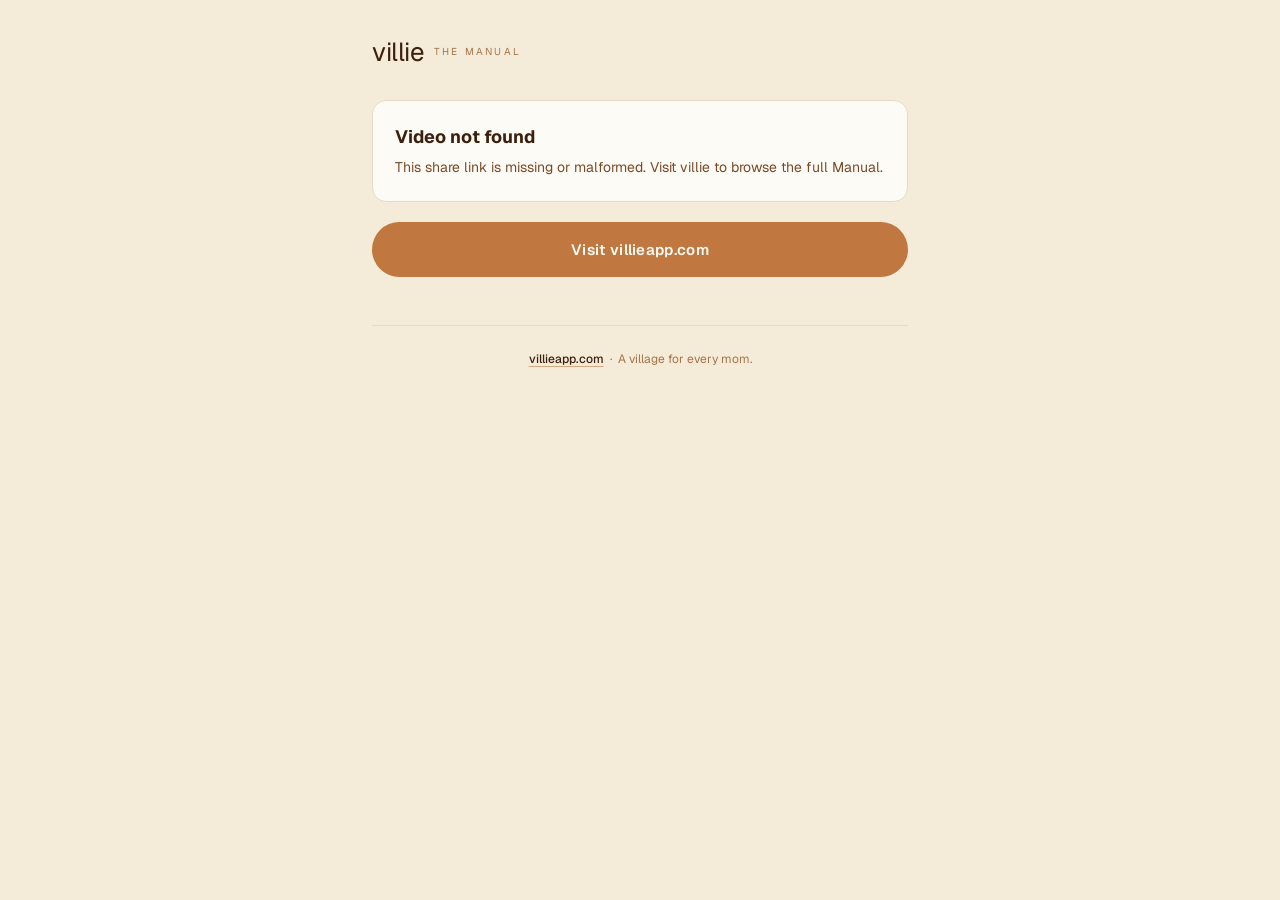
==== m/index.html @ d13c7e8d "brand: rebuild the site on the R2 identity and the real MVP Two problems at once. The site was two b" ====
<!DOCTYPE html>
<html lang="en">
<head>
  <meta charset="UTF-8" />
  <meta name="viewport" content="width=device-width, initial-scale=1.0" />
  <title>villie · The Manual</title>
  <meta name="description" content="Short 2-minute videos for tired parents — peer-tested, clinician-handoff grade. Watch in the villie app." />
  <meta name="theme-color" content="#F4ECD8" />

  <!-- Open Graph (static for V1; per-video previews need an edge function
       that renders this HTML server-side — flagged as follow-up).  -->
  <meta property="og:title" content="villie · The Manual" />
  <meta property="og:description" content="Short videos for tired parents. Two minutes or less. Real, useful, sleep-deprivation-proof." />
  <meta property="og:type" content="website" />
  <!-- Share card: the 1200x630 brand card, not the transparent wordmark. A
       transparent 1182x827 PNG letterboxes and composites to black on
       dark-mode iMessage/Twitter clients. -->
  <meta property="og:image" content="https://villieapp.com/og-image.jpg" />
  <meta property="og:image:type" content="image/jpeg" />
  <meta property="og:image:width" content="1200" />
  <meta property="og:image:height" content="630" />
  <meta property="og:image:alt" content="villie - a village for every mom" />
  <meta name="twitter:card" content="summary_large_image" />
  <meta name="twitter:title" content="villie · The Manual" />
  <meta name="twitter:description" content="Short videos for tired parents." />
  <meta name="twitter:image" content="https://villieapp.com/og-image.jpg" />

  <link rel="preconnect" href="https://fonts.googleapis.com" />
  <link rel="preconnect" href="https://fonts.gstatic.com" crossorigin />
  <!-- Brand typeface: Geist, per the Complete Brand Guidelines. -->
  <link href="https://fonts.googleapis.com/css2?family=Geist:wght@400;500;600&display=swap" rel="stylesheet" />

  <style>
    /* Brand-aligned tokens copied from styles.css for self-containment.
       This page lives at /m/ and we keep it standalone so a broken
       sibling stylesheet can't 404 it. */
    :root {
      --cream:     #F4ECD8;
      --paper:     #FDFBF6;
      --parchment: #EAE0C8;
      --card:      #FEFAF6;
      --butter:    #FAD080;
      --cinnamon:  #C07840;
      --cinnamon-dk: #9F5F30;
      --caramel:   #D4A880;
      --cocoa:     #3D1F0E;
      --walnut:    #7A4A28;
      --amber:     #A77349;
      --border:    #E5DBC4;
    }
    * { box-sizing: border-box; }
    html, body {
      margin: 0; padding: 0;
      background: var(--cream); color: var(--cocoa);
      font-family: 'Geist', -apple-system, BlinkMacSystemFont, 'Segoe UI', sans-serif;
      font-size: 16px; line-height: 1.55;
      -webkit-font-smoothing: antialiased;
    }
    a { color: var(--cinnamon); text-decoration: none; }
    a:hover { color: var(--cinnamon-dk); }

    .wrap {
      max-width: 580px; margin: 0 auto; padding: 32px 22px 64px;
    }

    /* Top brand row — minimal wordmark only. Matches the app's restrained
       header weight. */
    .brand {
      display: flex; align-items: center; gap: 10px;
      margin-bottom: 28px;
    }
    .brand-mark {
      font-family: 'Geist', -apple-system, BlinkMacSystemFont, 'Segoe UI', sans-serif;
      font-size: 26px; color: var(--cocoa); letter-spacing: -0.5px;
    }
    .brand-eyebrow {
      font-family: 'Geist', -apple-system, BlinkMacSystemFont, sans-serif;
      font-size: 10px; color: var(--amber); letter-spacing: 0.22em;
      text-transform: uppercase;
    }

    /* Thumbnail block. 16:9 with the duration badge bottom-right, identical
       shape to the in-app card so the share feels like a real preview. */
    .thumb-wrap {
      position: relative;
      width: 100%; aspect-ratio: 16/9;
      border-radius: 14px; overflow: hidden;
      background: #1a1a1a;
      box-shadow: 0 6px 18px rgba(61,31,14,0.10);
      margin-bottom: 20px;
    }
    .thumb-wrap img { width: 100%; height: 100%; object-fit: cover; display: block; }
    .duration {
      position: absolute; right: 10px; bottom: 10px;
      background: rgba(0,0,0,0.72); color: var(--paper);
      font-size: 12px; font-weight: 600; letter-spacing: 0.02em;
      padding: 4px 8px; border-radius: 6px;
    }
    /* Loading skeleton uses the same shape so layout doesn't shift when
       metadata arrives. */
    .thumb-skel {
      background: linear-gradient(110deg, var(--parchment) 30%, var(--paper) 50%, var(--parchment) 70%);
      background-size: 200% 100%;
      animation: shimmer 1.6s ease-in-out infinite;
    }
    @keyframes shimmer {
      0%   { background-position: 200% 0; }
      100% { background-position: -200% 0; }
    }

    .eyebrow {
      font-family: 'Geist', -apple-system, BlinkMacSystemFont, sans-serif;
      font-size: 11px; color: var(--amber); letter-spacing: 0.22em;
      text-transform: uppercase; margin-bottom: 8px;
    }
    h1.title {
      font-family: 'Geist', -apple-system, BlinkMacSystemFont, 'Segoe UI', sans-serif;
      font-weight: 700; font-size: 30px; line-height: 1.15;
      color: var(--cocoa); margin: 0 0 12px;
      letter-spacing: -0.01em;
    }
    p.description {
      font-size: 15px; line-height: 1.6;
      color: var(--walnut); margin: 0 0 28px;
    }

    /* "Open in villie" — primary cinnamon pill. Tap on iOS will attempt
       the universal-link deep-link (when configured) and otherwise route
       to the App Store. */
    .cta-primary {
      display: block; width: 100%; padding: 16px 20px;
      background: var(--cinnamon); color: var(--paper);
      font-family: 'Geist', -apple-system, BlinkMacSystemFont, 'Segoe UI', sans-serif;
      font-weight: 600; font-size: 15px; letter-spacing: 0.02em;
      text-align: center; border-radius: 999px;
      border: none; cursor: pointer; text-decoration: none;
      transition: background 0.18s ease;
    }
    .cta-primary:hover { background: var(--cinnamon-dk); color: var(--paper); }
    .cta-primary:active { transform: translateY(1px); }

    /* "Get the app" — secondary, lower weight. */
    .cta-secondary {
      display: block; width: 100%; padding: 14px 20px;
      background: transparent; color: var(--cocoa);
      font-family: 'Geist', -apple-system, BlinkMacSystemFont, 'Segoe UI', sans-serif;
      font-weight: 600; font-size: 14px;
      text-align: center; border-radius: 999px;
      border: 1.5px solid var(--border); cursor: pointer; text-decoration: none;
      margin-top: 10px;
    }
    .cta-secondary:hover { background: var(--paper); }

    .hint {
      font-size: 12px; color: var(--amber); text-align: center;
      margin-top: 14px; line-height: 1.5;
    }

    /* Error state — keeps brand tone, doesn't read alarmist. */
    .error-box {
      padding: 22px; background: var(--paper);
      border: 1px solid var(--border); border-radius: 14px;
      margin-bottom: 20px;
    }
    .error-box h2 {
      font-family: 'Geist', -apple-system, BlinkMacSystemFont, 'Segoe UI', sans-serif; font-size: 18px;
      margin: 0 0 6px; color: var(--cocoa);
    }
    .error-box p { margin: 0; font-size: 14px; color: var(--walnut); }

    .footer {
      margin-top: 48px; padding-top: 24px;
      border-top: 1px solid var(--border);
      text-align: center; font-size: 12px; color: var(--amber);
    }
    .footer a {
      color: var(--cocoa); font-weight: 500; text-decoration: underline;
      text-decoration-color: var(--caramel); text-underline-offset: 3px;
    }
  </style>
</head>
<body>
  <div class="wrap">
    <div class="brand">
      <span class="brand-mark">villie</span>
      <span class="brand-eyebrow">The Manual</span>
    </div>

    <!-- Mounted by script.js. The skeleton thumbnail keeps the layout from
         jumping when metadata arrives ~150ms after first paint. -->
    <div id="root">
      <div class="thumb-wrap thumb-skel" id="thumb">
        <span class="duration" id="duration" style="display:none"></span>
      </div>
      <div class="eyebrow" id="eyebrow"></div>
      <h1 class="title" id="title">&nbsp;</h1>
      <p class="description" id="description"></p>

      <a class="cta-primary" id="cta-open" href="#" style="display:none">Open in villie</a>
      <a class="cta-secondary" id="cta-app" href="#" style="display:none">Get the app</a>
      <div class="hint" id="hint" style="display:none">
        The full library is in the villie app. New videos drop weekly.
      </div>
    </div>

    <div class="footer">
      <a href="/">villieapp.com</a>
      &nbsp;·&nbsp; A village for every mom.
    </div>
  </div>

  <script>
    // ─── Supabase anon-callable RPC ───
    // The anon key is intentionally public; RLS + the RPC's review_status
    // gate restrict what it can read. This page reads ONE public field per
    // video; no per-user state is ever exposed to anon.
    const SUPABASE_URL = 'https://albyndcruwopulazvpjs.supabase.co';
    const SUPABASE_ANON_KEY = 'sb_publishable_zBiBB7U-7BGuAcfMfivMcQ_IRuYo4yj';

    function getVideoId() {
      // Accept any of these shapes (in order of priority):
      //   /m/?v=<uuid>        — canonical (current mobile share URL)
      //   /m/?id=<uuid>       — forgiving alias
      //   /manual/v/<uuid>    — path-style URL (the original share-URL
      //                          shape we shipped in an earlier mobile
      //                          build; any old shares pasted around
      //                          still land somewhere sane)
      const UUID_RE = /^[0-9a-f]{8}-[0-9a-f]{4}-[0-9a-f]{4}-[0-9a-f]{4}-[0-9a-f]{12}$/i;
      const params = new URLSearchParams(window.location.search);
      const fromQuery = params.get('v') || params.get('id');
      if (fromQuery && UUID_RE.test(fromQuery)) return fromQuery;

      const m = window.location.pathname.match(/\/manual\/v\/([0-9a-f-]+)/i);
      if (m && UUID_RE.test(m[1])) return m[1];

      return null;
    }

    function formatDuration(s) {
      s = Math.max(0, Math.floor(s || 0));
      const m = Math.floor(s / 60);
      const r = s % 60;
      return m + ':' + String(r).padStart(2, '0');
    }

    function showError(title, body) {
      const root = document.getElementById('root');
      root.innerHTML =
        '<div class="error-box">' +
          '<h2>' + title + '</h2>' +
          '<p>' + body + '</p>' +
        '</div>' +
        '<a class="cta-primary" href="/">Visit villieapp.com</a>';
    }

    async function fetchVideoMeta(id) {
      const url = SUPABASE_URL + '/rest/v1/rpc/get_manual_video_share_meta';
      const res = await fetch(url, {
        method: 'POST',
        headers: {
          'Content-Type': 'application/json',
          'apikey': SUPABASE_ANON_KEY,
          'Authorization': 'Bearer ' + SUPABASE_ANON_KEY,
        },
        body: JSON.stringify({ p_video_id: id }),
      });
      if (!res.ok) {
        throw new Error('Request failed: ' + res.status);
      }
      const rows = await res.json();
      return Array.isArray(rows) && rows.length > 0 ? rows[0] : null;
    }

    function buildCtaUrls(videoId) {
      // Deep link into the app via custom URL scheme (works on iOS once
      // Associated Domains is configured; for now we still fall through
      // to App Store if the scheme handler isn't installed).
      const deepLink = 'villie://manual/v/' + videoId;
      // App Store fallback. Update to the real App Store ID once we have one.
      const appStore = 'https://apps.apple.com/app/villie';
      return { deepLink, appStore };
    }

    async function main() {
      const id = getVideoId();
      if (!id) {
        showError('Video not found', 'This share link is missing or malformed. Visit villie to browse the full Manual.');
        return;
      }

      let meta;
      try {
        meta = await fetchVideoMeta(id);
      } catch (e) {
        showError('Couldn’t load this video', 'Please check your connection and try again, or open villie directly.');
        return;
      }

      if (!meta) {
        showError('Video unavailable', 'This video is either pending review or no longer available. The full Manual is in the villie app.');
        return;
      }

      // Update document title + meta tags so OG previews mid-fetch are
      // slightly better than the static fallback. Real crawlers won't
      // wait for JS, so this only helps users who tap the share link.
      document.title = 'villie · ' + meta.title;
      const desc = document.querySelector('meta[name="description"]');
      if (desc && meta.description) desc.setAttribute('content', meta.description);

      // Thumbnail
      const thumb = document.getElementById('thumb');
      thumb.classList.remove('thumb-skel');
      if (meta.thumbnail_url) {
        const img = document.createElement('img');
        img.src = meta.thumbnail_url;
        img.alt = meta.title;
        thumb.insertBefore(img, thumb.firstChild);
      }
      const dur = document.getElementById('duration');
      dur.textContent = formatDuration(meta.duration_seconds);
      dur.style.display = '';

      // Text
      document.getElementById('eyebrow').textContent =
        (meta.audience === 'mom' ? 'FOR MOM' : 'FOR BABY') +
        '  ·  ' +
        String(meta.category || '').toUpperCase();
      document.getElementById('title').textContent = meta.title;
      document.getElementById('description').textContent = meta.description || '';

      // CTAs
      const { deepLink, appStore } = buildCtaUrls(id);
      const open = document.getElementById('cta-open');
      const get  = document.getElementById('cta-app');
      open.href = deepLink;
      open.style.display = '';
      get.href = appStore;
      get.textContent = 'Get the villie app';
      get.style.display = '';
      document.getElementById('hint').style.display = '';
    }

    main();
  </script>
</body>
</html>
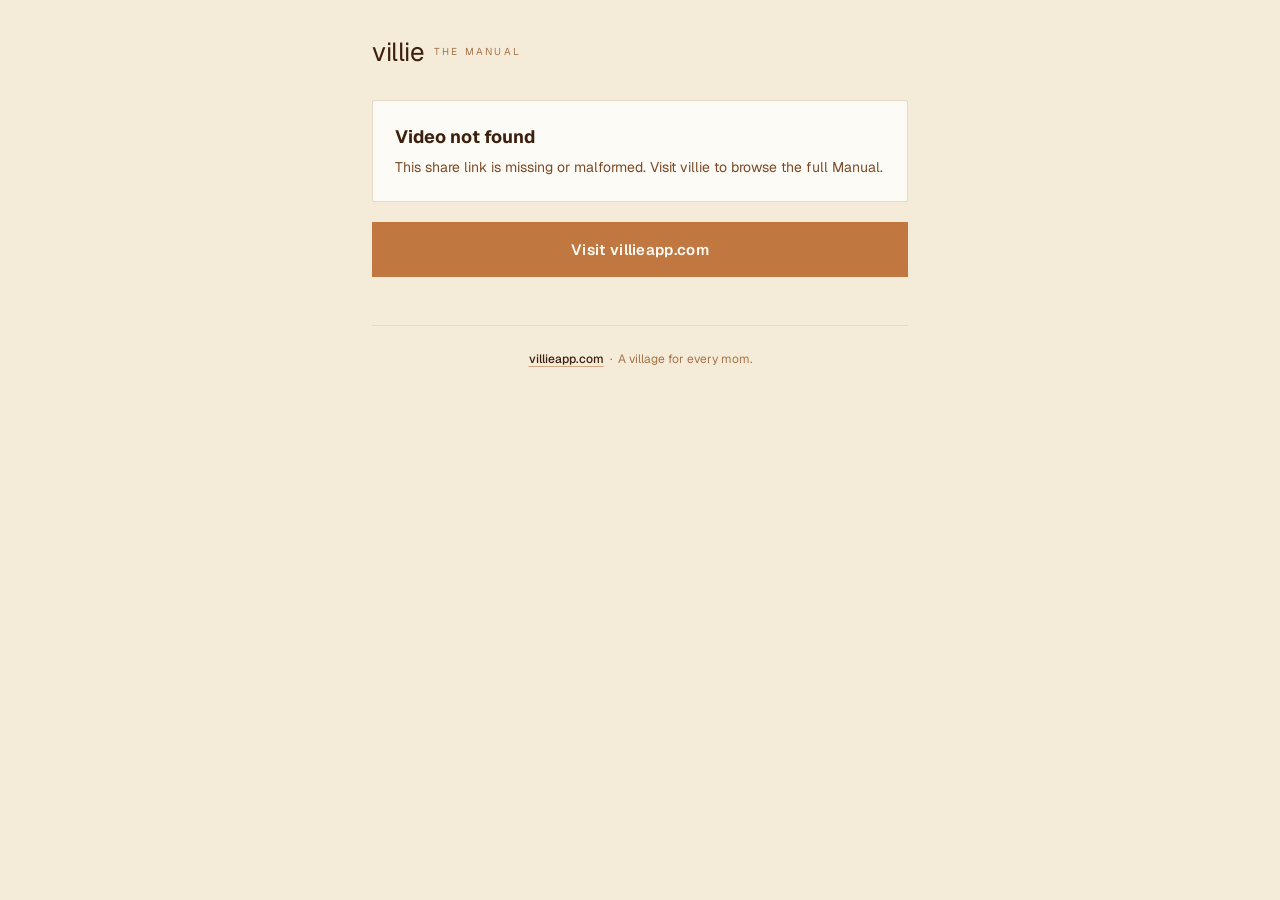
==== commit 9b471ff9: "design: square the pills on /auth/confirm, /m and /onboard The landing was de-pilled but these three" ====
--- a/m/index.html
+++ b/m/index.html
@@ -84,7 +84,7 @@
     .thumb-wrap {
       position: relative;
       width: 100%; aspect-ratio: 16/9;
-      border-radius: 14px; overflow: hidden;
+      border-radius: 2px; overflow: hidden;
       background: #1a1a1a;
       box-shadow: 0 6px 18px rgba(61,31,14,0.10);
       margin-bottom: 20px;
@@ -132,7 +132,7 @@
       background: var(--cinnamon); color: var(--paper);
       font-family: 'Geist', -apple-system, BlinkMacSystemFont, 'Segoe UI', sans-serif;
       font-weight: 600; font-size: 15px; letter-spacing: 0.02em;
-      text-align: center; border-radius: 999px;
+      text-align: center; border-radius: 0;
       border: none; cursor: pointer; text-decoration: none;
       transition: background 0.18s ease;
     }
@@ -145,7 +145,7 @@
       background: transparent; color: var(--cocoa);
       font-family: 'Geist', -apple-system, BlinkMacSystemFont, 'Segoe UI', sans-serif;
       font-weight: 600; font-size: 14px;
-      text-align: center; border-radius: 999px;
+      text-align: center; border-radius: 0;
       border: 1.5px solid var(--border); cursor: pointer; text-decoration: none;
       margin-top: 10px;
     }
@@ -159,7 +159,7 @@
     /* Error state — keeps brand tone, doesn't read alarmist. */
     .error-box {
       padding: 22px; background: var(--paper);
-      border: 1px solid var(--border); border-radius: 14px;
+      border: 1px solid var(--border); border-radius: 2px;
       margin-bottom: 20px;
     }
     .error-box h2 {
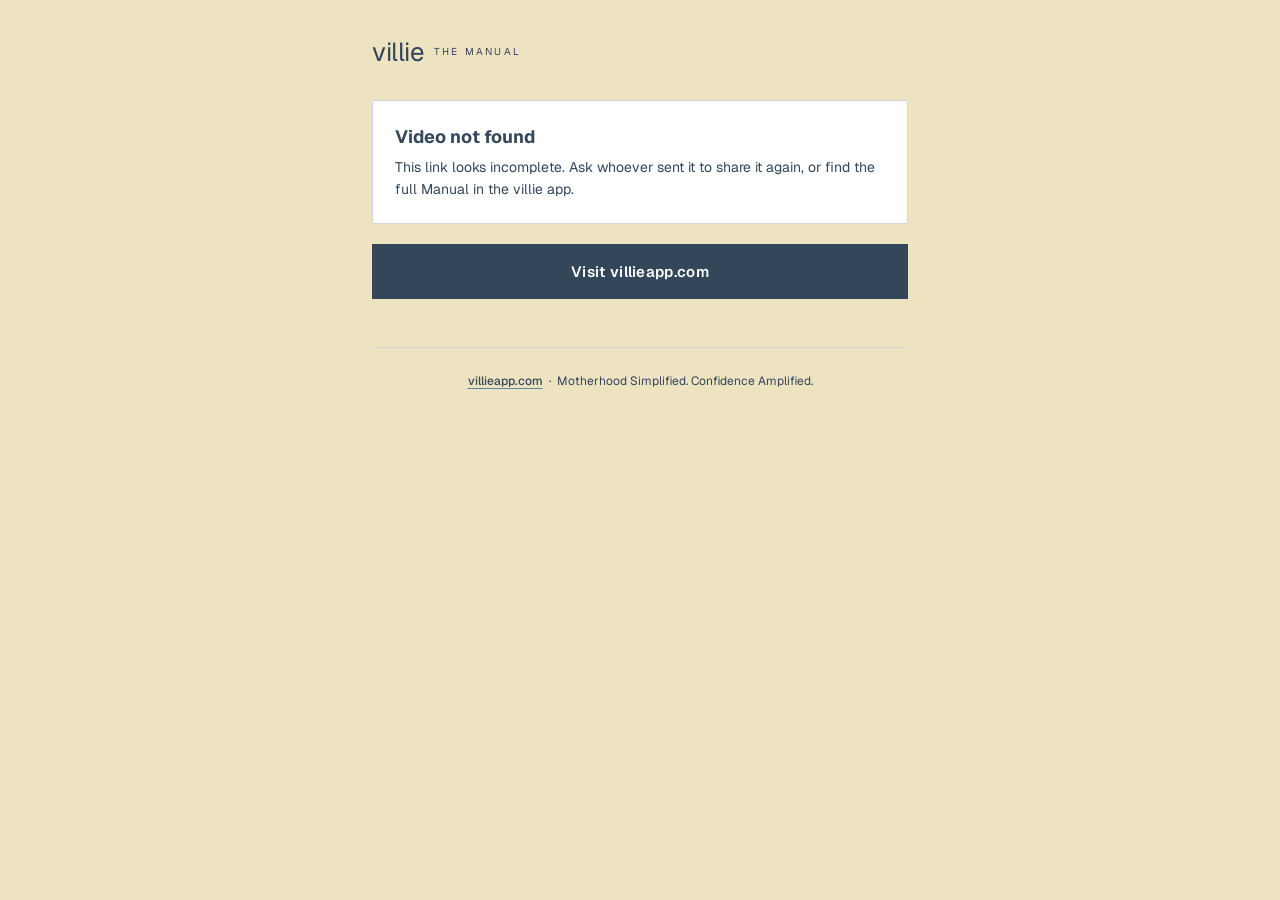
==== commit 7d684dfc: "/m: R2 palette and current copy; one title pattern across pages /m was still on the previous warm pa" ====
--- a/m/index.html
+++ b/m/index.html
@@ -4,13 +4,13 @@
   <meta charset="UTF-8" />
   <meta name="viewport" content="width=device-width, initial-scale=1.0" />
   <title>villie · The Manual</title>
-  <meta name="description" content="Short 2-minute videos for tired parents — peer-tested, clinician-handoff grade. Watch in the villie app." />
-  <meta name="theme-color" content="#F4ECD8" />
+  <meta name="description" content="A short video from the Manual, villie's week-by-week guide to your baby's first year. Watch it in the villie app." />
+  <meta name="theme-color" content="#EEE3C0" />
 
   <!-- Open Graph (static for V1; per-video previews need an edge function
        that renders this HTML server-side — flagged as follow-up).  -->
   <meta property="og:title" content="villie · The Manual" />
-  <meta property="og:description" content="Short videos for tired parents. Two minutes or less. Real, useful, sleep-deprivation-proof." />
+  <meta property="og:description" content="A short video from the Manual, the week-by-week guide to your baby's first year." />
   <meta property="og:type" content="website" />
   <!-- Share card: the 1200x630 brand card, not the transparent wordmark. A
        transparent 1182x827 PNG letterboxes and composites to black on
@@ -19,10 +19,10 @@
   <meta property="og:image:type" content="image/jpeg" />
   <meta property="og:image:width" content="1200" />
   <meta property="og:image:height" content="630" />
-  <meta property="og:image:alt" content="villie - a village for every mom" />
+  <meta property="og:image:alt" content="villie: Motherhood Simplified. Confidence Amplified." />
   <meta name="twitter:card" content="summary_large_image" />
   <meta name="twitter:title" content="villie · The Manual" />
-  <meta name="twitter:description" content="Short videos for tired parents." />
+  <meta name="twitter:description" content="A short video from the villie Manual." />
   <meta name="twitter:image" content="https://villieapp.com/og-image.jpg" />
 
   <link rel="preconnect" href="https://fonts.googleapis.com" />
@@ -34,19 +34,21 @@
     /* Brand-aligned tokens copied from styles.css for self-containment.
        This page lives at /m/ and we keep it standalone so a broken
        sibling stylesheet can't 404 it. */
+    /* R2 palette. The names are the previous warm palette's, kept so the
+       rules below need no edits; the values are the brand's. */
     :root {
-      --cream:     #F4ECD8;
-      --paper:     #FDFBF6;
-      --parchment: #EAE0C8;
-      --card:      #FEFAF6;
-      --butter:    #FAD080;
-      --cinnamon:  #C07840;
-      --cinnamon-dk: #9F5F30;
-      --caramel:   #D4A880;
-      --cocoa:     #3D1F0E;
-      --walnut:    #7A4A28;
-      --amber:     #A77349;
-      --border:    #E5DBC4;
+      --cream:     #EEE3C0;  /* champagne */
+      --paper:     #FFFFFF;
+      --parchment: #EDEFF7;  /* cloud */
+      --card:      #FFFFFF;
+      --butter:    #EEE3C0;
+      --cinnamon:  #33465A;  /* ink: the action colour */
+      --cinnamon-dk: #26354A;
+      --caramel:   #6083A3;  /* glaucous */
+      --cocoa:     #33465A;
+      --walnut:    #33465A;
+      --amber:     #33465A;
+      --border:    #D3D6E0;  /* smoke */
     }
     * { box-sizing: border-box; }
     html, body {
@@ -86,7 +88,7 @@
       width: 100%; aspect-ratio: 16/9;
       border-radius: 2px; overflow: hidden;
       background: #1a1a1a;
-      box-shadow: 0 6px 18px rgba(61,31,14,0.10);
+      box-shadow: 0 6px 18px rgba(51,70,90,0.10);
       margin-bottom: 20px;
     }
     .thumb-wrap img { width: 100%; height: 100%; object-fit: cover; display: block; }
@@ -199,13 +201,13 @@
       <a class="cta-primary" id="cta-open" href="#" style="display:none">Open in villie</a>
       <a class="cta-secondary" id="cta-app" href="#" style="display:none">Get the app</a>
       <div class="hint" id="hint" style="display:none">
-        The full library is in the villie app. New videos drop weekly.
+        The full Manual is in the villie app, with a new video every week.
       </div>
     </div>
 
     <div class="footer">
       <a href="/">villieapp.com</a>
-      &nbsp;·&nbsp; A village for every mom.
+      &nbsp;·&nbsp; Motherhood Simplified. Confidence Amplified.
     </div>
   </div>
 
@@ -284,7 +286,7 @@
     async function main() {
       const id = getVideoId();
       if (!id) {
-        showError('Video not found', 'This share link is missing or malformed. Visit villie to browse the full Manual.');
+        showError('Video not found', 'This link looks incomplete. Ask whoever sent it to share it again, or find the full Manual in the villie app.');
         return;
       }
 
@@ -292,12 +294,12 @@
       try {
         meta = await fetchVideoMeta(id);
       } catch (e) {
-        showError('Couldn’t load this video', 'Please check your connection and try again, or open villie directly.');
+        showError('Couldn’t load this video', 'Check your connection and try again, or open villie directly.');
         return;
       }
 
       if (!meta) {
-        showError('Video unavailable', 'This video is either pending review or no longer available. The full Manual is in the villie app.');
+        showError('Video unavailable', 'This video isn\u2019t available right now. The full Manual is in the villie app.');
         return;
       }
 
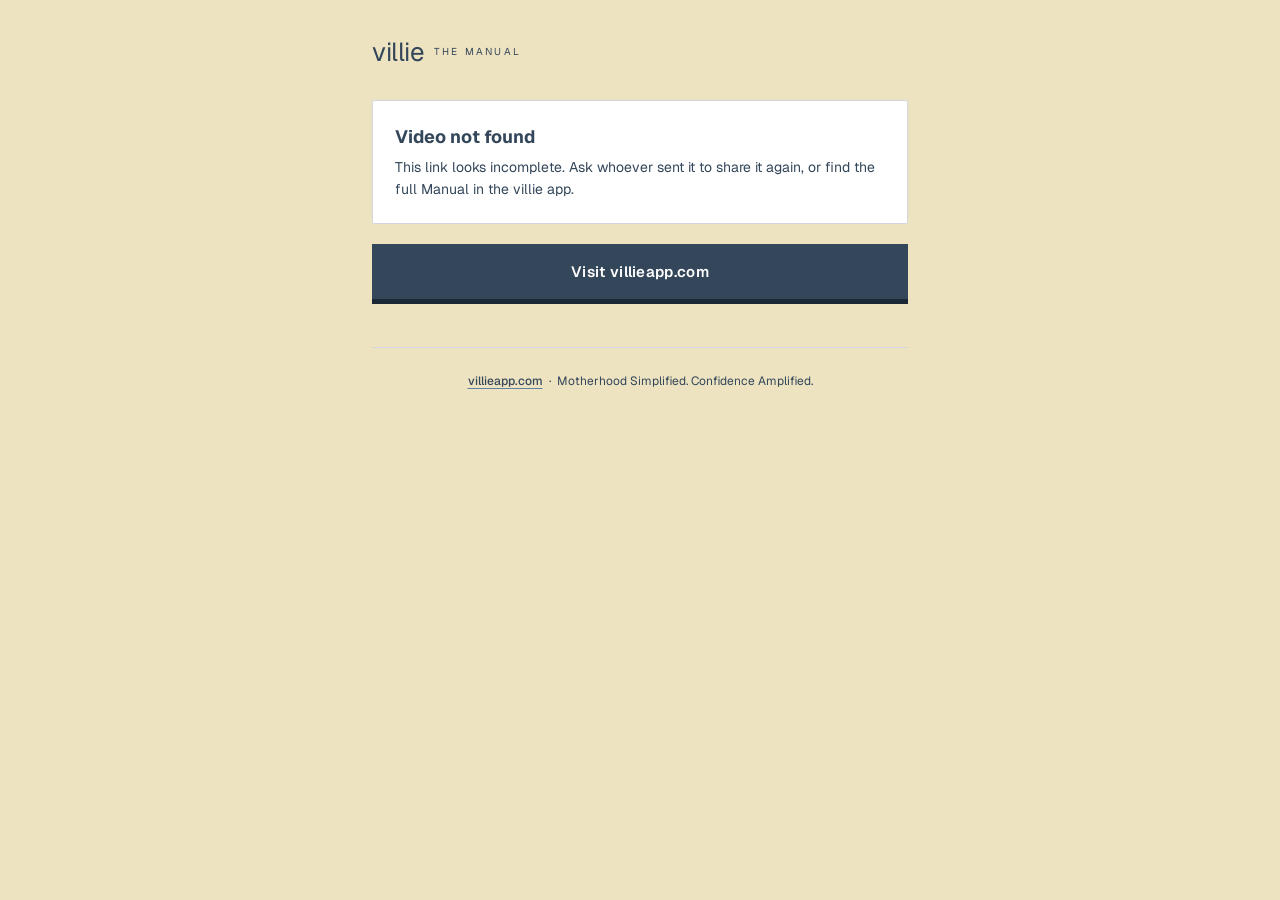
==== commit c57763ca: "text pages: title band, contents list, the landing's masthead and footer privacy, terms, support and" ====
--- a/m/index.html
+++ b/m/index.html
@@ -136,10 +136,13 @@
       font-weight: 600; font-size: 15px; letter-spacing: 0.02em;
       text-align: center; border-radius: 0;
       border: none; cursor: pointer; text-decoration: none;
-      transition: background 0.18s ease;
-    }
-    .cta-primary:hover { background: var(--cinnamon-dk); color: var(--paper); }
-    .cta-primary:active { transform: translateY(1px); }
+      box-shadow: 0 5px 0 #1C2836;
+    }
+    /* A key, like every button on the site: a solid edge under the face. */
+    .cta-primary:hover { color: var(--paper); }
+    .cta-primary:active { transform: translateY(4px); box-shadow: 0 1px 0 #1C2836; }
+    @media (hover: hover) { .cta-primary:hover:not(:active) { transform: translateY(-2px); box-shadow: 0 7px 0 #1C2836; } }
+    @media (prefers-reduced-motion: no-preference) { .cta-primary { transition: transform .12s ease, box-shadow .12s ease; } }
 
     /* "Get the app" — secondary, lower weight. */
     .cta-secondary {
@@ -149,7 +152,7 @@
       font-weight: 600; font-size: 14px;
       text-align: center; border-radius: 0;
       border: 1.5px solid var(--border); cursor: pointer; text-decoration: none;
-      margin-top: 10px;
+      margin-top: 18px;
     }
     .cta-secondary:hover { background: var(--paper); }
 
